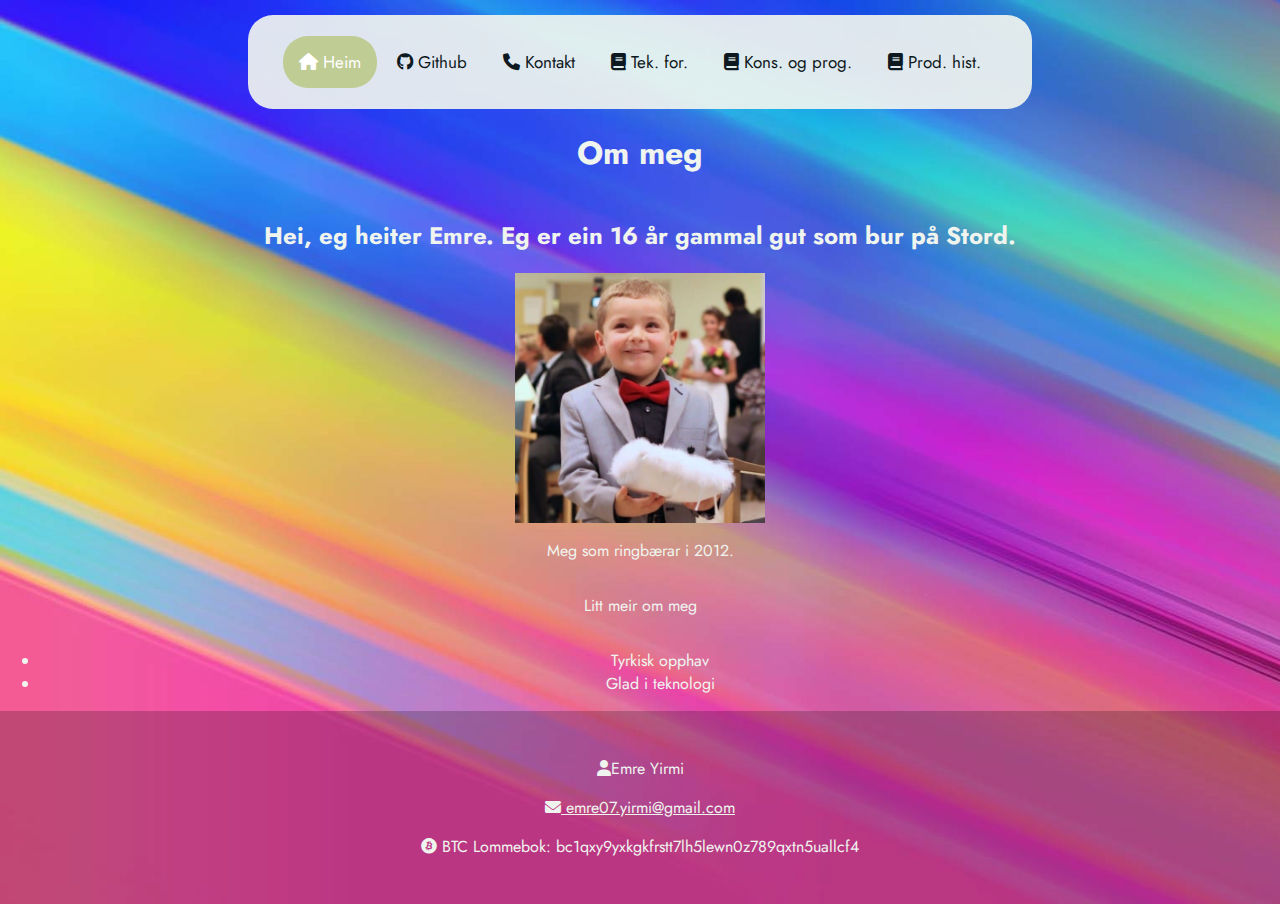
==== index.html @ c671767a "bææææææ" ====
<!DOCTYPE html>
<html lang="en">

<head>
  <meta charset="UTF-8">
  <meta name="viewport" content="width=device-width, initial-scale=1.0">
  <link rel="stylesheet" href="css/main.css">
  <link rel="stylesheet" href="https://cdnjs.cloudflare.com/ajax/libs/font-awesome/6.0.0-beta3/css/all.min.css">
  <link rel="stylesheet" href="https://fonts.googleapis.com/css?family=Jost">
  <link rel="icon" href="images/monogram.jpg">
  <title>Min portefølje</title>
</head>

<body>
  <div class="topnav">
    <a class="active" href="index.html"><i class="fa-solid fa-house"></i> Heim</a>
    <a href="https://github.com/catus20" target="_blank"> <i class="fa-brands fa-github"></i> Github</a>
    <a href="contact.html"><i class="fa-solid fa-phone"></i> Kontakt</a>
    <a href="tekforstalese.html"> <i class="fa-solid fa-book"></i> Tek. for.</a>
    <a href="konsprog.html"> <i class="fa-solid fa-book"></i> Kons. og prog.</a>
    <a href="prodhist.html"> <i class="fa-solid fa-book"></i> Prod. hist.</a>
  </div>
  
  <h1>Om meg</h1>
  <h2>Hei, eg heiter Emre. Eg er ein 16 år gammal gut som bur på Stord.</h2>
  <img src="images/meg.png" alt="Bilete av meg som ringbærar i 2012">
  <p>Meg som ringbærar i 2012.</p>
  <p>Litt meir om meg</p>
  <ul>
    <li>Tyrkisk opphav</li>
    <li>Glad i teknologi</li>
  </ul>

  <footer>
    <p><i class="fa-solid fa-user"></i>Emre Yirmi</p>
    <p><a id="footer" href="mailto:emre07.yirmi@gmail.com"><i class="fa-solid fa-envelope"></i> emre07.yirmi@gmail.com</a></p>
    <p><i class="fa-brands fa-bitcoin"></i> BTC Lommebok: bc1qxy9yxkgkfrstt7lh5lewn0z789qxtn5uallcf4 </p>
  </footer>
</body>

</html>
---- css/main.css ----
h1,
h2,
h3 {
  color: #F0F4EF;
  font-family: Jost, serif;
  justify-content: center;
}

img {
  width: 250px;
  height: 250px;
  margin: 0 auto;
}

.subjectContainer {
  display: grid;
  grid-template-columns: auto auto auto;
  margin: 10%;
}

.button {
  background-color: #BFCC94;
  width: 200px;
  padding: 20px;
  border-radius: 15px;
  text-align: center;
  border: 3px solid #808080;
}

.topnav {
  background-color: rgba(240, 244, 239, 0.92);
  overflow: hidden;
  text-align: center;
  padding: 35px;
  margin: auto;
  border-radius: 25px;
  margin-top: 15px;
}

.topnav a {
  color: #0D1821;
  text-align: center;
  padding: 14px 16px;
  text-decoration: none;
  font-size: 17px;
  border-radius: 25px;
}

.topnav a.active {
  background-color: #BFCC94;
  color: white;
}

.topnav a:hover {
  background-color: #8d9671;
  color: white;
}

.kontakt {
  color: #F0F4EF;
}

p {
  color: #F0F4EF;
  font-family: Jost, serif;
}

li {
  color: #F0F4EF;
  font-family: Jost, serif;
}

body {
  display: flex;
  flex-direction: column;
  min-height: 100vh;
  text-align: center;
  margin: 0;
}

footer {
  margin-top: auto;
  background-color: #00000035;
  padding: 30px;
  font-family: Jost, serif;
}

a {
  color: #F0F4EF;
  font-family: Jost, serif;
}

button {
  margin: auto;
  margin-bottom: 30px;
  background-color: #BFCC94;
  width: 200px;
  height: 70px;
  border: 3px solid gray;
  border-radius: 25px;
  color: #F0F4EF;
  cursor: pointer;
  font-size: large;
  font-family: Jost, serif;
}

#prosjektbilete {
  width: 500px;
  height: auto;
}

#subjectcontainer2 {
  justify-content: center;
  margin: 100px;
}

.subjectcontainer3 {
  margin: 50px;
}

video {
  border: #BFCC94 15px solid;
  border-radius: 50px;
  width: 400px;
}

body {
  background-image: url(../images/background\ image.jpg);
  background-repeat: no-repeat;
  background-size: cover;
}

@media screen and (max-width: 600px) {
  .topnav {
    height: 140px;
    padding: 5px;
    width: 100vw;
  }
  .topnav * {
    padding-top: 20px;
    margin-bottom: 20px;
  }
  #bokomslag img {
    justify-content: center;
    width: fit-content;
    height: 100px;
  }

  video {
    width: 300px;
  }

  #videoar {
    display: flex;
    justify-content: center;
    align-items: center;
    height: 100vh;
  }
}

@media screen and (max-width: 600px) {
  .subjectContainer {
    display: flex;
    flex-direction: column;
  }
  main {
    width: 100vw;
  }
  #prosjektbilete {
    width: 100%;
  }
}

#bokomslag img {
  justify-content: center;
  width: fit-content;
  height: 500px;
}
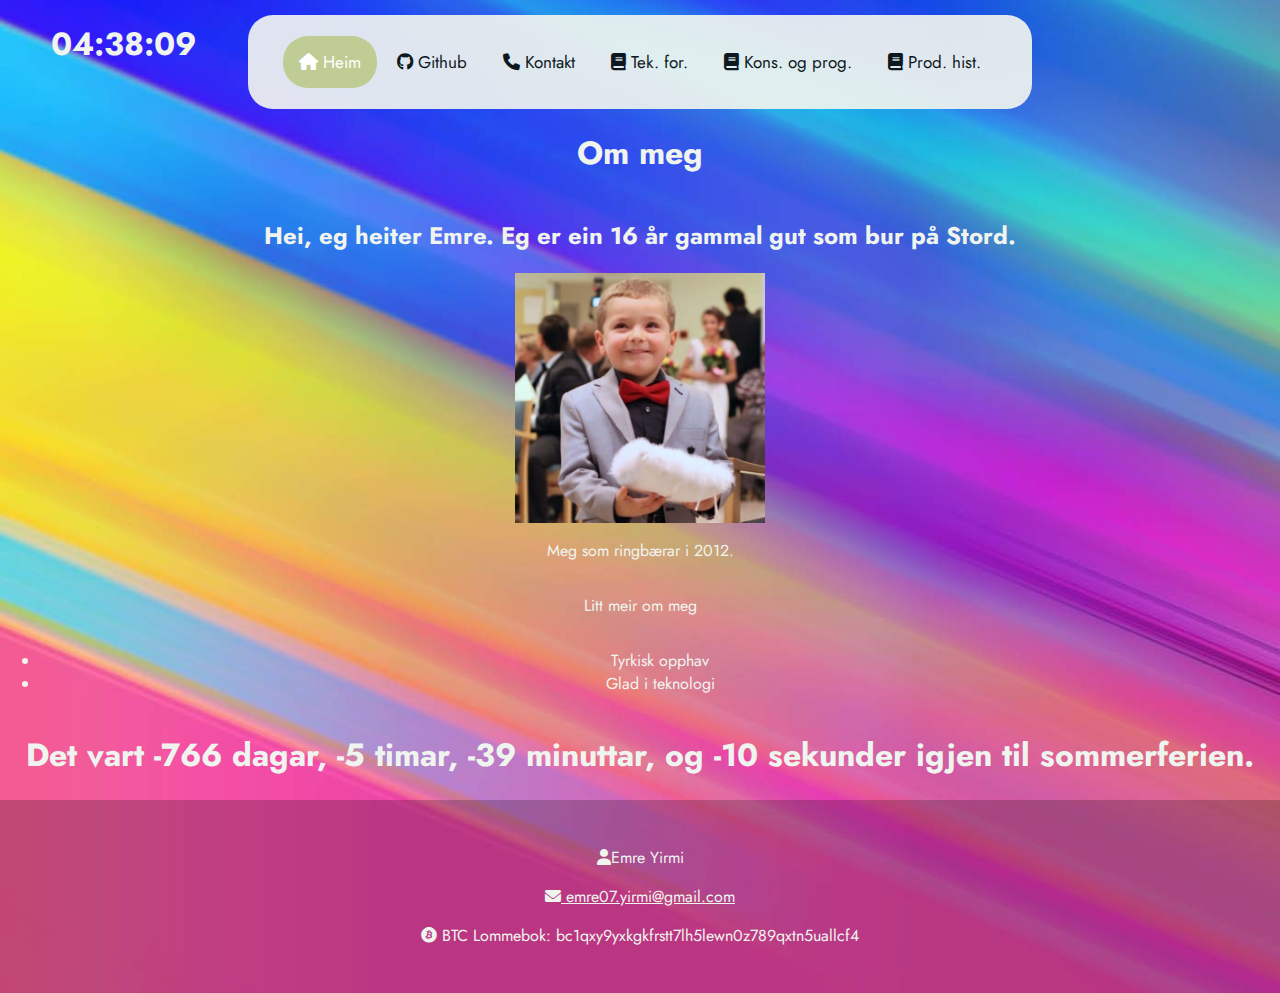
==== commit 430b7050: "commit" ====
--- a/index.html
+++ b/index.html
@@ -30,12 +30,16 @@
     <li>Tyrkisk opphav</li>
     <li>Glad i teknologi</li>
   </ul>
-
+  <h1 id="countdown"></h1>
+  <h1 id="klokke"></h1>
   <footer>
     <p><i class="fa-solid fa-user"></i>Emre Yirmi</p>
     <p><a id="footer" href="mailto:emre07.yirmi@gmail.com"><i class="fa-solid fa-envelope"></i> emre07.yirmi@gmail.com</a></p>
     <p><i class="fa-brands fa-bitcoin"></i> BTC Lommebok: bc1qxy9yxkgkfrstt7lh5lewn0z789qxtn5uallcf4 </p>
   </footer>
+  <script src="sommer.js"></script>
+  <script src="klokke.js"></script>
+  
 </body>
 
 </html>
--- a/css/main.css
+++ b/css/main.css
@@ -16,6 +16,8 @@
   display: grid;
   grid-template-columns: auto auto auto;
   margin: 10%;
+  padding-right: 10%;
+  
 }
 
 .button {
@@ -174,5 +176,17 @@
 #bokomslag img {
   justify-content: center;
   width: fit-content;
-  height: 500px;
+  height: 1500px;
 }
+
+#megsjolv {
+  height: auto;
+  width: auto;
+}
+
+#klokke {
+  position: absolute;
+  top: 0;
+  left: 0;
+  margin-left: 4%;
+}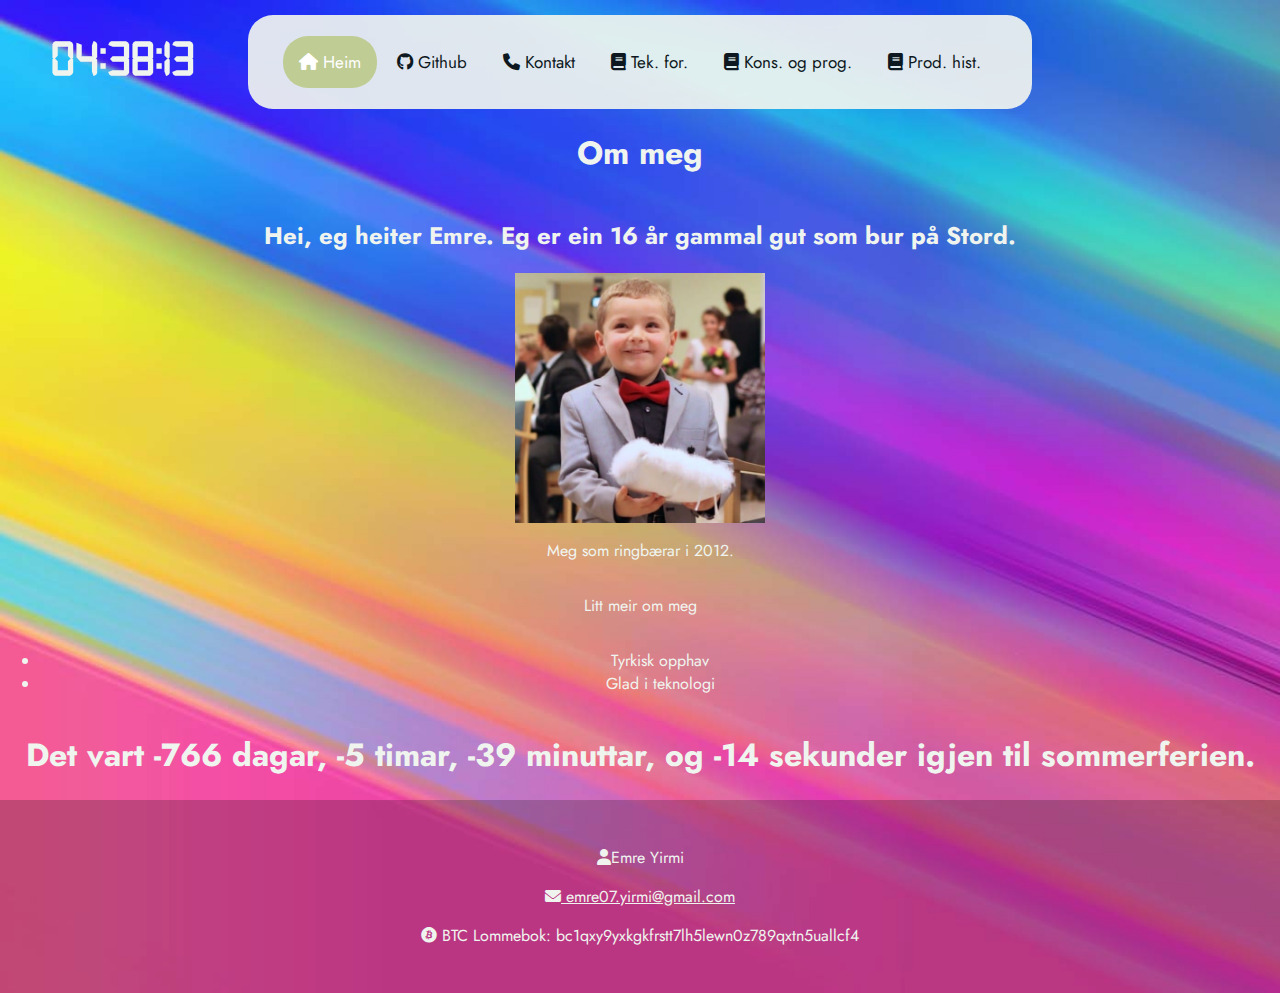
==== commit 67a477cd: "finalcommit" ====
--- a/index.html
+++ b/index.html
@@ -23,7 +23,7 @@
   
   <h1>Om meg</h1>
   <h2>Hei, eg heiter Emre. Eg er ein 16 år gammal gut som bur på Stord.</h2>
-  <img src="images/meg.png" alt="Bilete av meg som ringbærar i 2012">
+  <img src="images/meg.png" alt="Bilete av meg som ringbærar i 2012" id="megbilde">
   <p>Meg som ringbærar i 2012.</p>
   <p>Litt meir om meg</p>
   <ul>
--- a/css/main.css
+++ b/css/main.css
@@ -14,10 +14,23 @@
 
 .subjectContainer {
   display: grid;
+  grid-template-columns: auto auto auto auto;
+  padding-bottom: 10%;
+  padding-top: 10%;
+  
+}
+
+.subjectContainerVideo {
+  display: grid;
   grid-template-columns: auto auto auto;
-  margin: 10%;
-  padding-right: 10%;
+  padding-bottom: 10%;
+  padding-top: 10%;
   
+}
+
+.subjectContainer img {
+  width: auto;
+  height: 400px;
 }
 
 .button {
@@ -113,8 +126,14 @@
 
 #subjectcontainer2 {
   justify-content: center;
-  margin: 100px;
-}
+}
+
+.subjectcontainer2{
+  display: grid;
+  grid-template-columns: auto auto;
+  width: auto;
+}
+
 
 .subjectcontainer3 {
   margin: 50px;
@@ -124,6 +143,7 @@
   border: #BFCC94 15px solid;
   border-radius: 50px;
   width: 400px;
+  justify-content: center;
 }
 
 body {
@@ -136,7 +156,7 @@
   .topnav {
     height: 140px;
     padding: 5px;
-    width: 100vw;
+    width: 400px;
   }
   .topnav * {
     padding-top: 20px;
@@ -189,4 +209,21 @@
   top: 0;
   left: 0;
   margin-left: 4%;
+  font-family: 'digital-7';
+  font-size: 50px;
+}
+
+@font-face {
+  font-family: 'digital-7' ;
+  src: url('../fonts/digital-7.ttf')
+}
+
+#konsprogboksar {
+  display: grid;
+  grid-template-columns: auto auto;
+}
+
+#konsprogboksar img {
+  width: auto;
+  height: 300px;
 }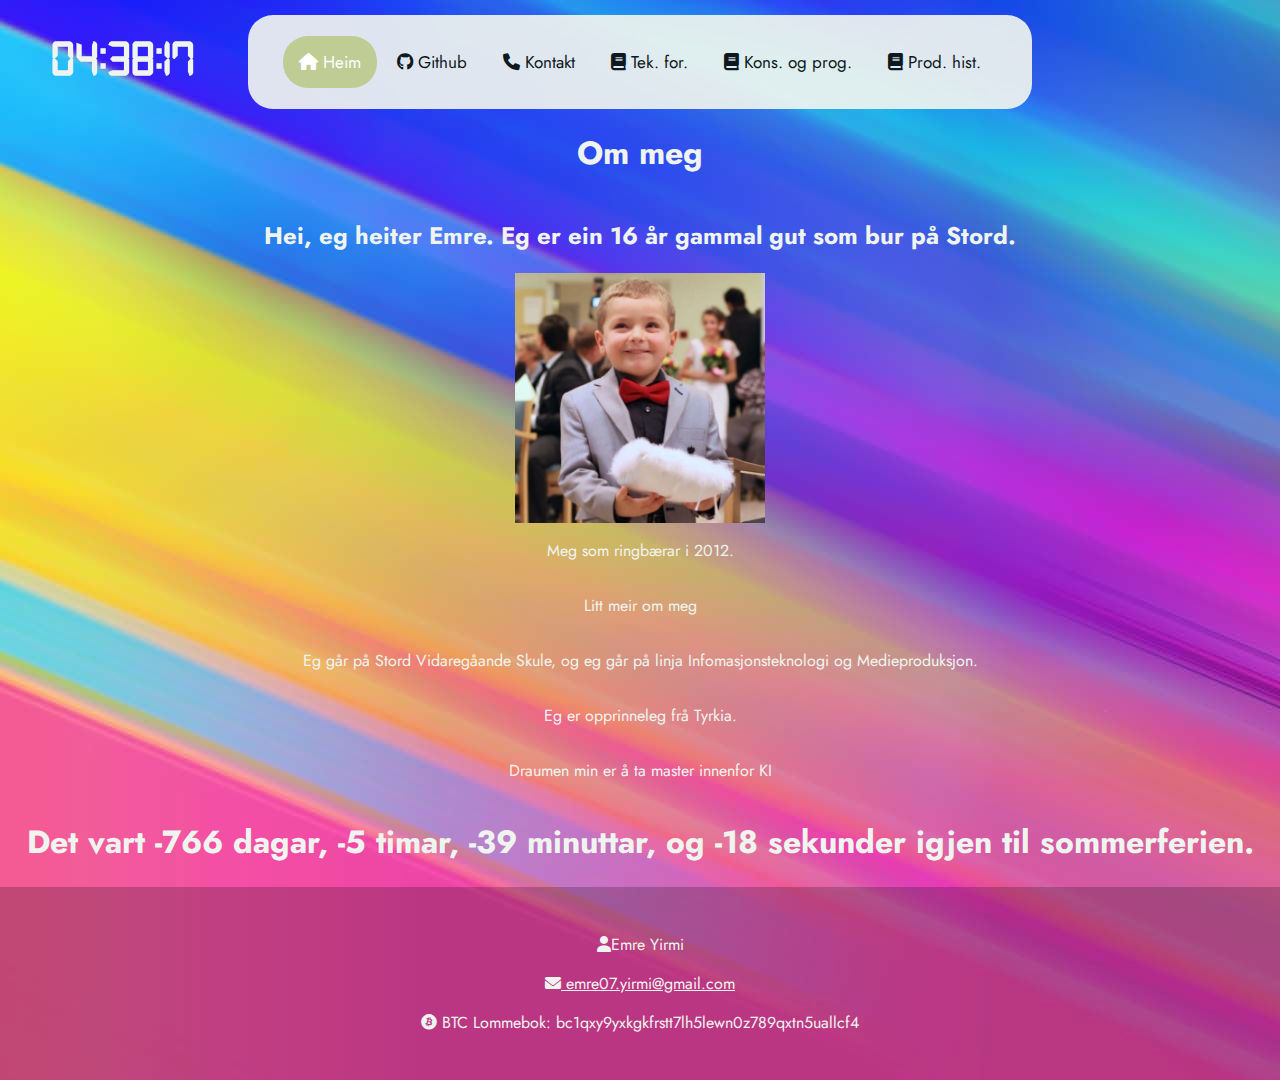
==== commit 4a436252: "finalfinalcommit" ====
--- a/index.html
+++ b/index.html
@@ -26,10 +26,10 @@
   <img src="images/meg.png" alt="Bilete av meg som ringbærar i 2012" id="megbilde">
   <p>Meg som ringbærar i 2012.</p>
   <p>Litt meir om meg</p>
-  <ul>
-    <li>Tyrkisk opphav</li>
-    <li>Glad i teknologi</li>
-  </ul>
+  <p> Eg går på Stord Vidaregåande Skule, og eg går på linja Infomasjonsteknologi og Medieproduksjon.</p>
+  <p> Eg er opprinneleg frå Tyrkia.</p>
+  <p> Draumen min er å ta master innenfor KI</p>
+  
   <h1 id="countdown"></h1>
   <h1 id="klokke"></h1>
   <footer>
@@ -37,8 +37,8 @@
     <p><a id="footer" href="mailto:emre07.yirmi@gmail.com"><i class="fa-solid fa-envelope"></i> emre07.yirmi@gmail.com</a></p>
     <p><i class="fa-brands fa-bitcoin"></i> BTC Lommebok: bc1qxy9yxkgkfrstt7lh5lewn0z789qxtn5uallcf4 </p>
   </footer>
-  <script src="sommer.js"></script>
-  <script src="klokke.js"></script>
+  <script src="js/sommer.js"></script>
+  <script src="js/klokke.js"></script>
   
 </body>
 
--- a/css/main.css
+++ b/css/main.css
@@ -196,7 +196,7 @@
 #bokomslag img {
   justify-content: center;
   width: fit-content;
-  height: 1500px;
+  height: 500px;
 }
 
 #megsjolv {
@@ -226,4 +226,9 @@
 #konsprogboksar img {
   width: auto;
   height: 300px;
+}
+
+#tobildeprodhist {
+  display: grid;
+  grid-template-columns: auto auto;
 }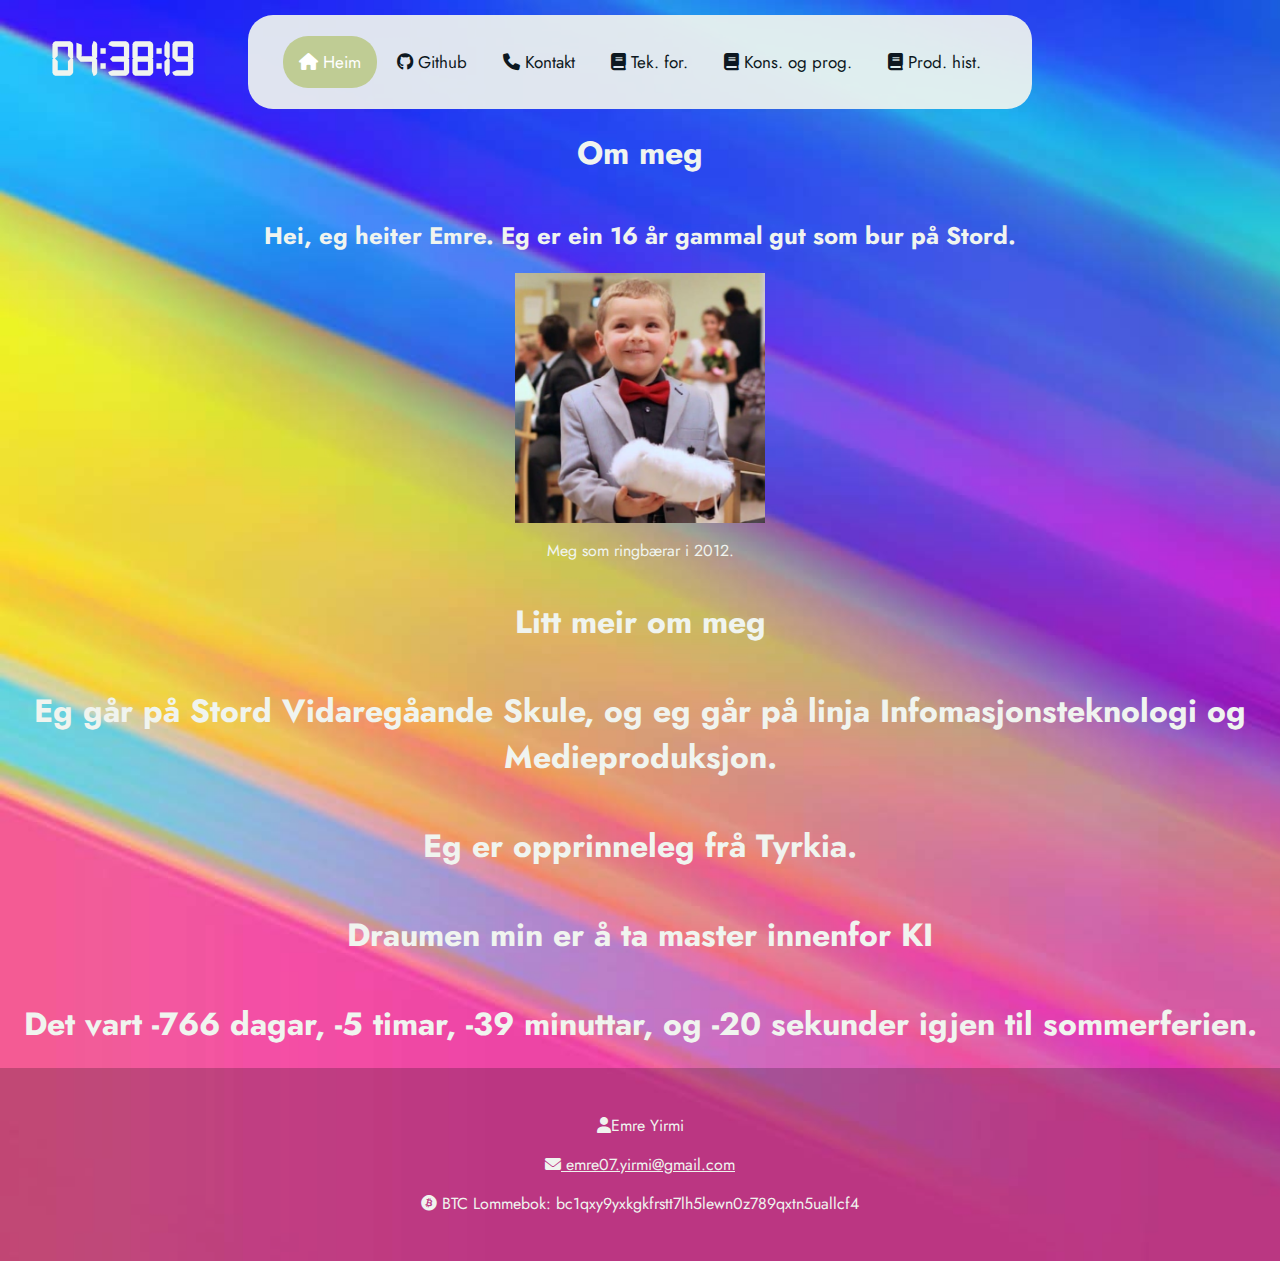
==== commit 2eb50c0a: "commit" ====
--- a/index.html
+++ b/index.html
@@ -25,10 +25,10 @@
   <h2>Hei, eg heiter Emre. Eg er ein 16 år gammal gut som bur på Stord.</h2>
   <img src="images/meg.png" alt="Bilete av meg som ringbærar i 2012" id="megbilde">
   <p>Meg som ringbærar i 2012.</p>
-  <p>Litt meir om meg</p>
-  <p> Eg går på Stord Vidaregåande Skule, og eg går på linja Infomasjonsteknologi og Medieproduksjon.</p>
-  <p> Eg er opprinneleg frå Tyrkia.</p>
-  <p> Draumen min er å ta master innenfor KI</p>
+  <h1>Litt meir om meg</h1>
+  <h1> Eg går på Stord Vidaregåande Skule, og eg går på linja Infomasjonsteknologi og Medieproduksjon.</h1>
+  <h1> Eg er opprinneleg frå Tyrkia.</h1>
+  <h1> Draumen min er å ta master innenfor KI</h1>
   
   <h1 id="countdown"></h1>
   <h1 id="klokke"></h1>
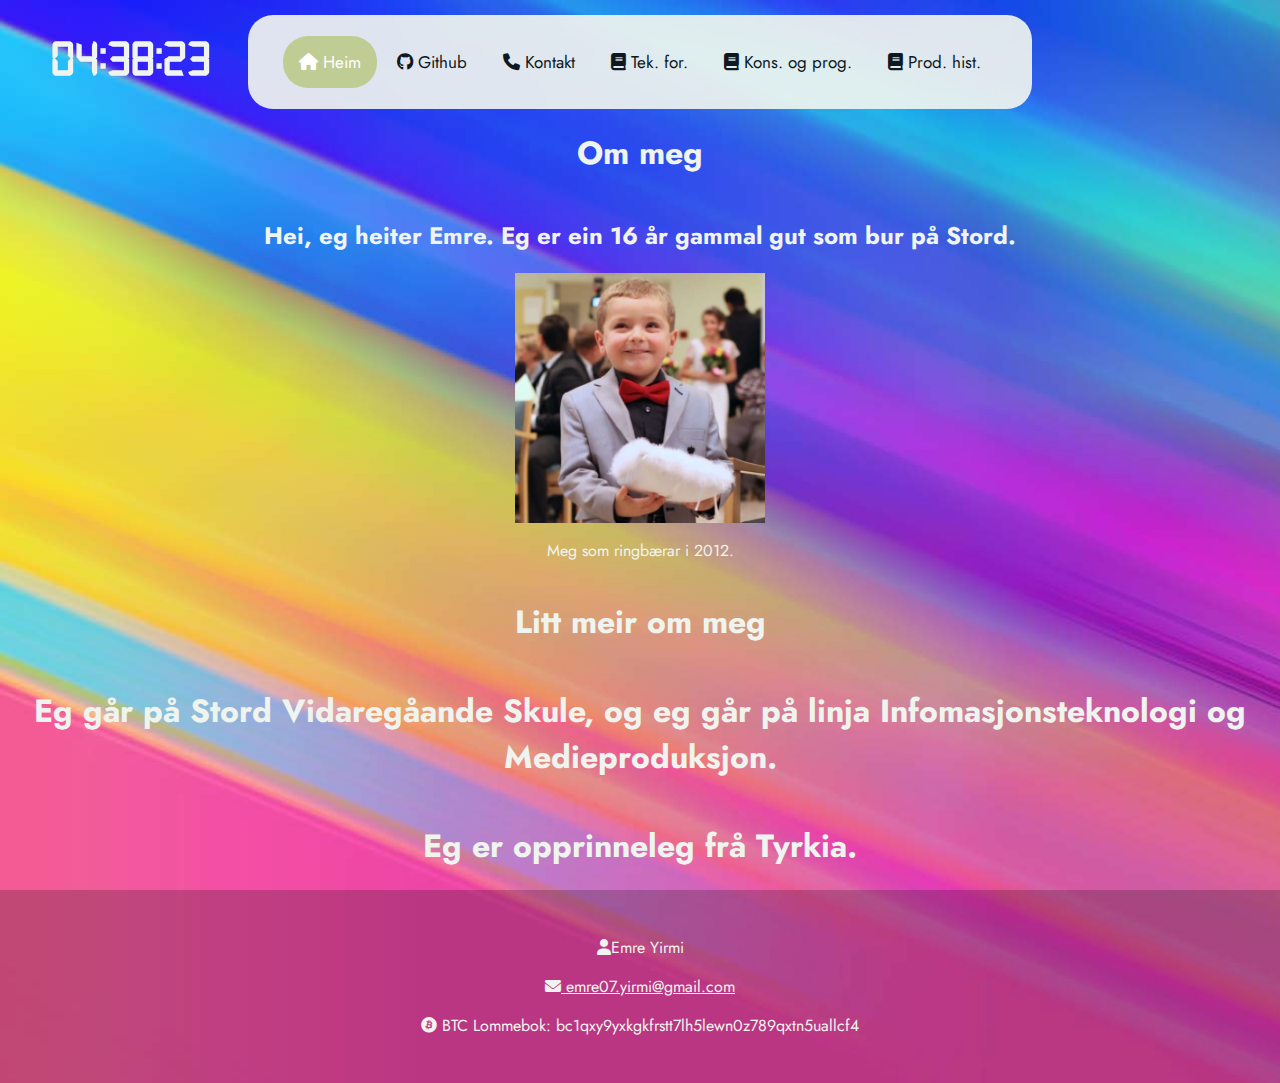
==== commit 924168e8: "commit" ====
--- a/index.html
+++ b/index.html
@@ -28,9 +28,7 @@
   <h1>Litt meir om meg</h1>
   <h1> Eg går på Stord Vidaregåande Skule, og eg går på linja Infomasjonsteknologi og Medieproduksjon.</h1>
   <h1> Eg er opprinneleg frå Tyrkia.</h1>
-  <h1> Draumen min er å ta master innenfor KI</h1>
   
-  <h1 id="countdown"></h1>
   <h1 id="klokke"></h1>
   <footer>
     <p><i class="fa-solid fa-user"></i>Emre Yirmi</p>
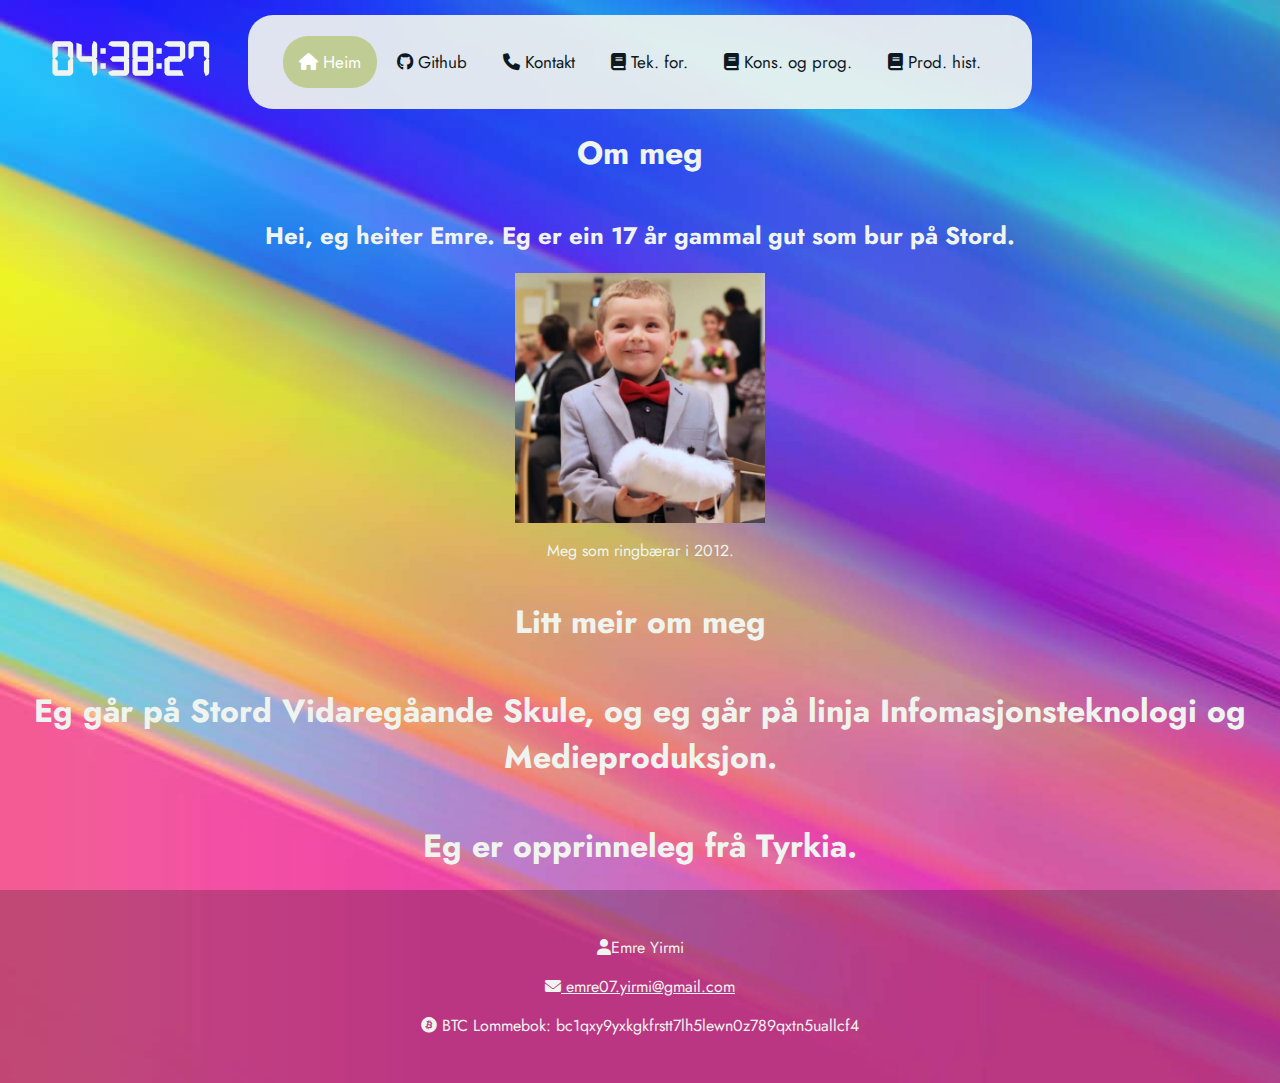
==== commit 6cb1f232: "Update index.html" ====
--- a/index.html
+++ b/index.html
@@ -22,7 +22,7 @@
   </div>
   
   <h1>Om meg</h1>
-  <h2>Hei, eg heiter Emre. Eg er ein 16 år gammal gut som bur på Stord.</h2>
+  <h2>Hei, eg heiter Emre. Eg er ein 17 år gammal gut som bur på Stord.</h2>
   <img src="images/meg.png" alt="Bilete av meg som ringbærar i 2012" id="megbilde">
   <p>Meg som ringbærar i 2012.</p>
   <h1>Litt meir om meg</h1>
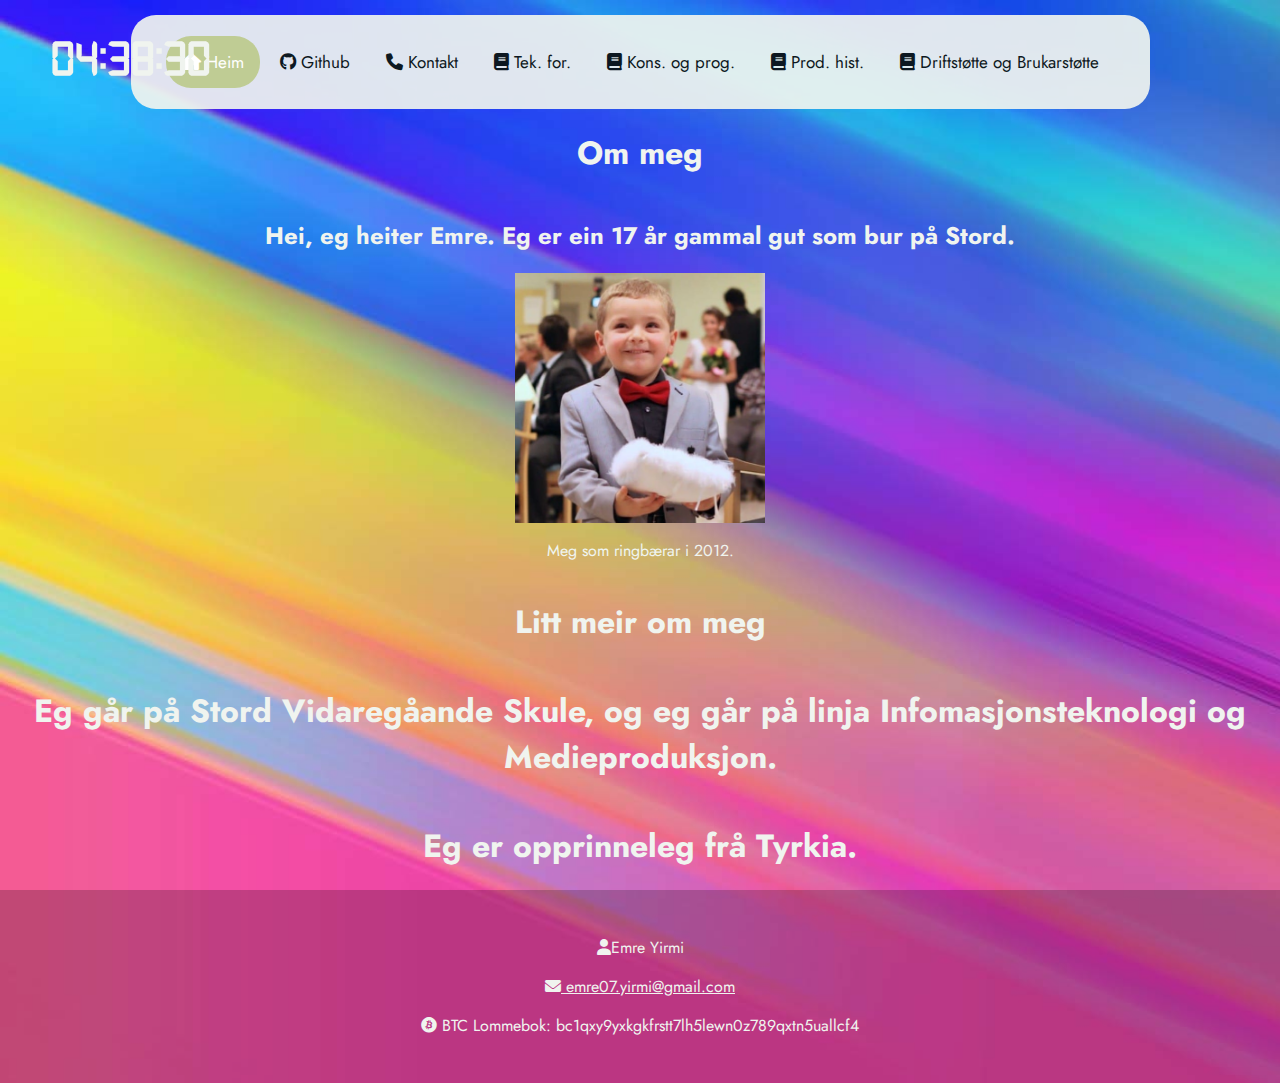
==== commit a2666e98: "commit" ====
--- a/index.html
+++ b/index.html
@@ -19,6 +19,7 @@
     <a href="tekforstalese.html"> <i class="fa-solid fa-book"></i> Tek. for.</a>
     <a href="konsprog.html"> <i class="fa-solid fa-book"></i> Kons. og prog.</a>
     <a href="prodhist.html"> <i class="fa-solid fa-book"></i> Prod. hist.</a>
+    <a href="driftstotte.html"> <i class="fa-solid fa-book"></i> Driftstøtte og Brukarstøtte</a>
   </div>
   
   <h1>Om meg</h1>
